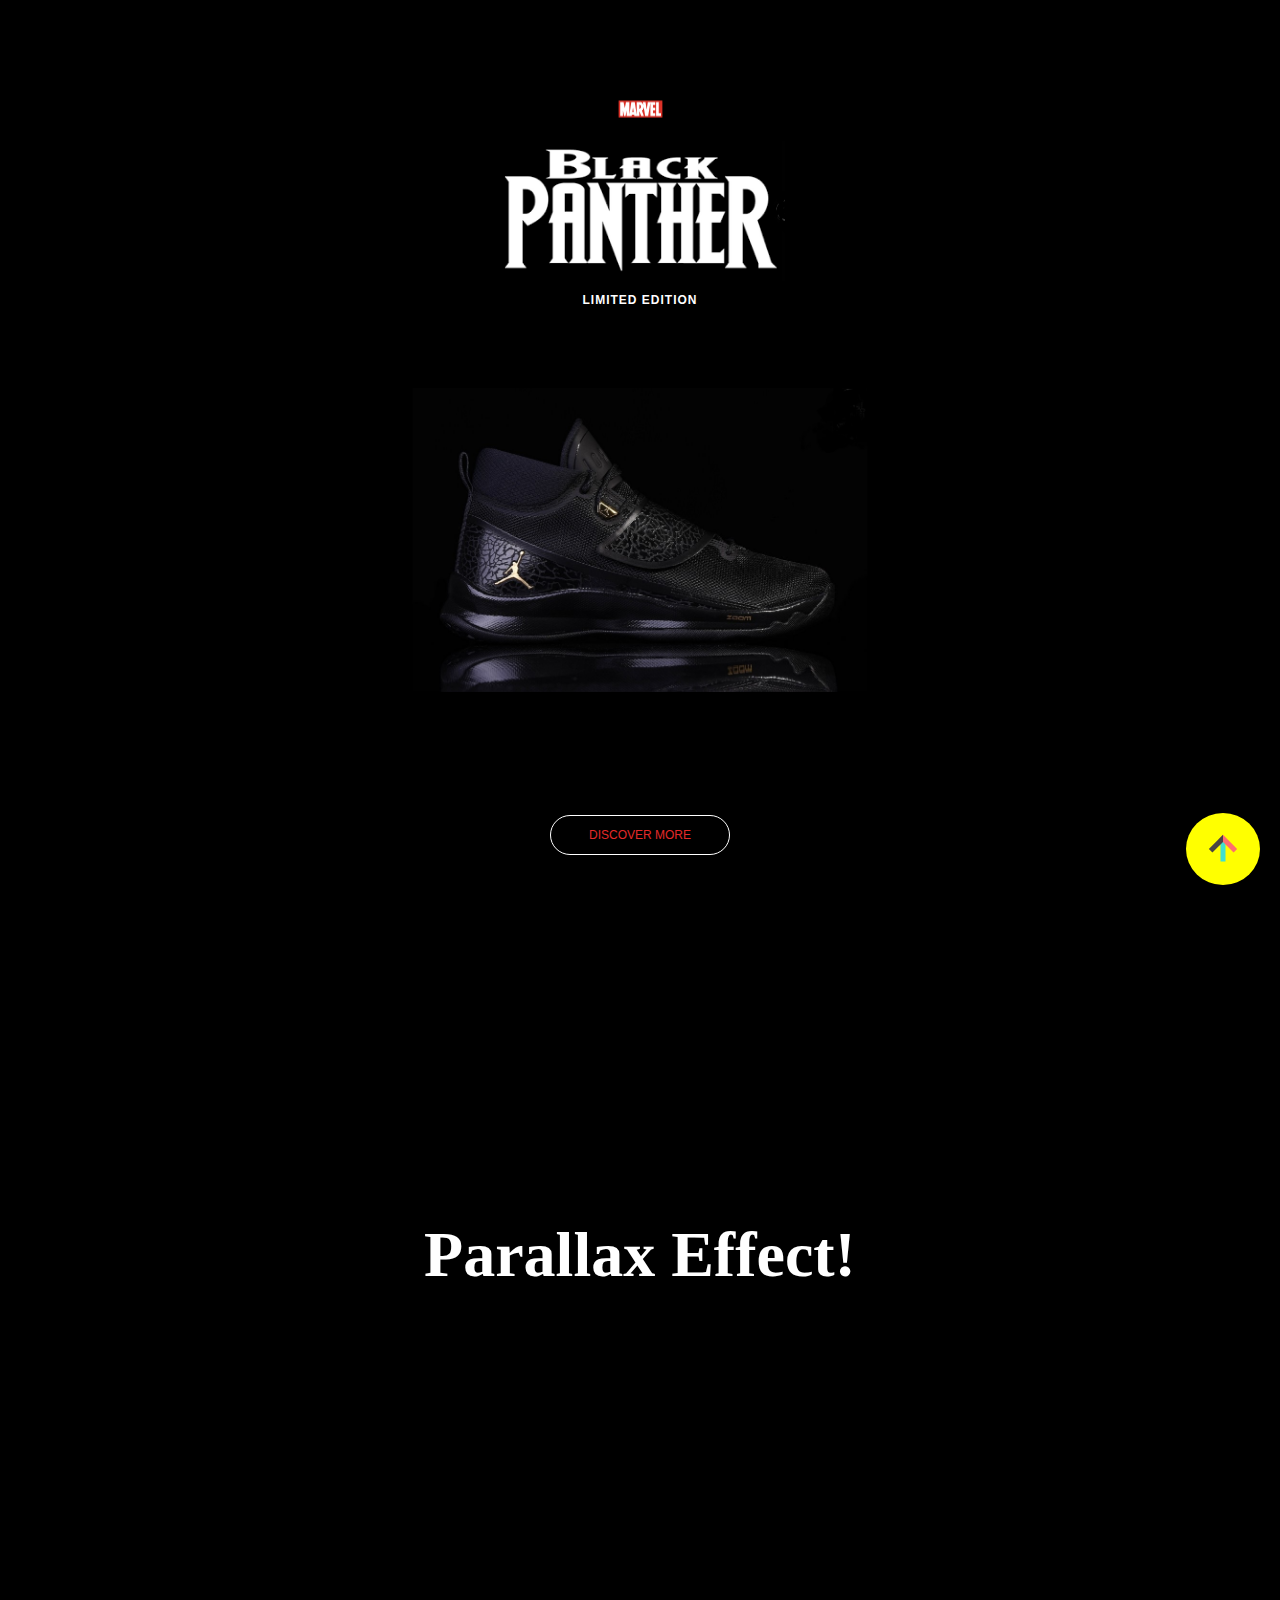
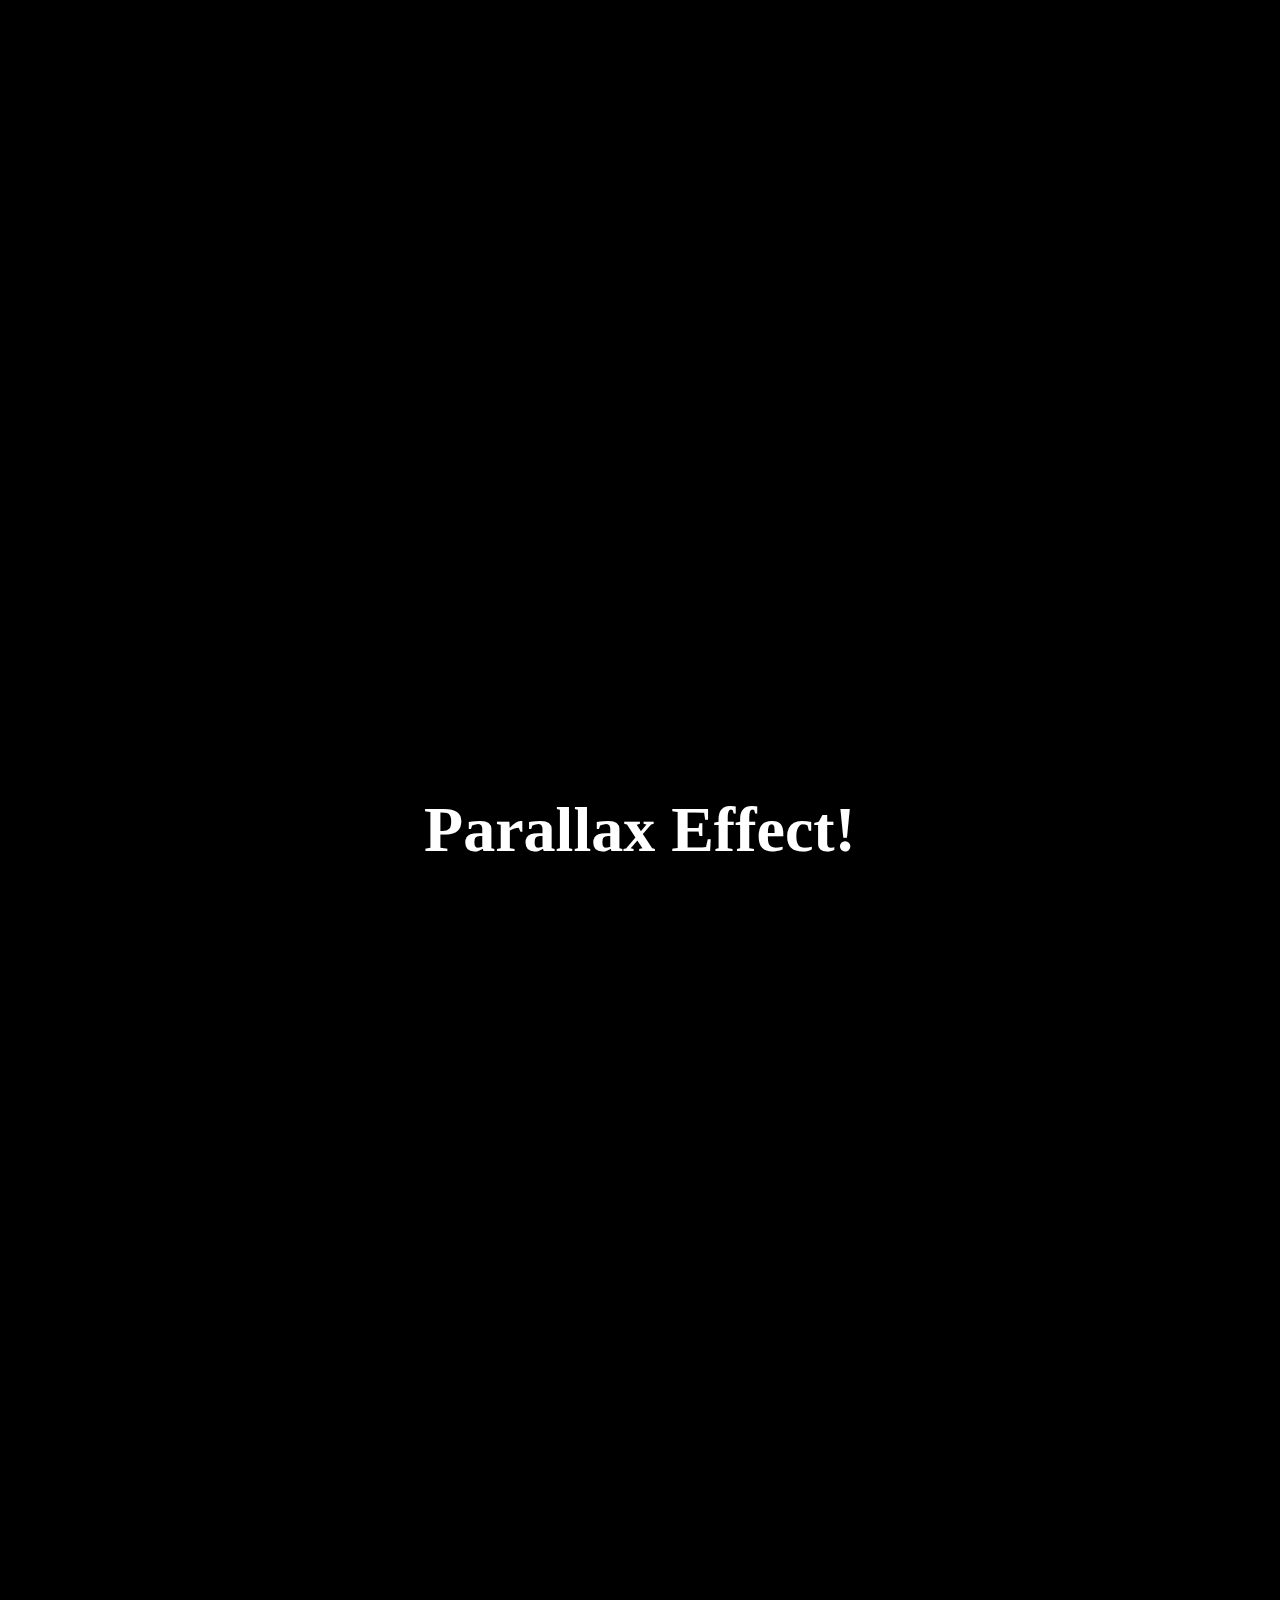
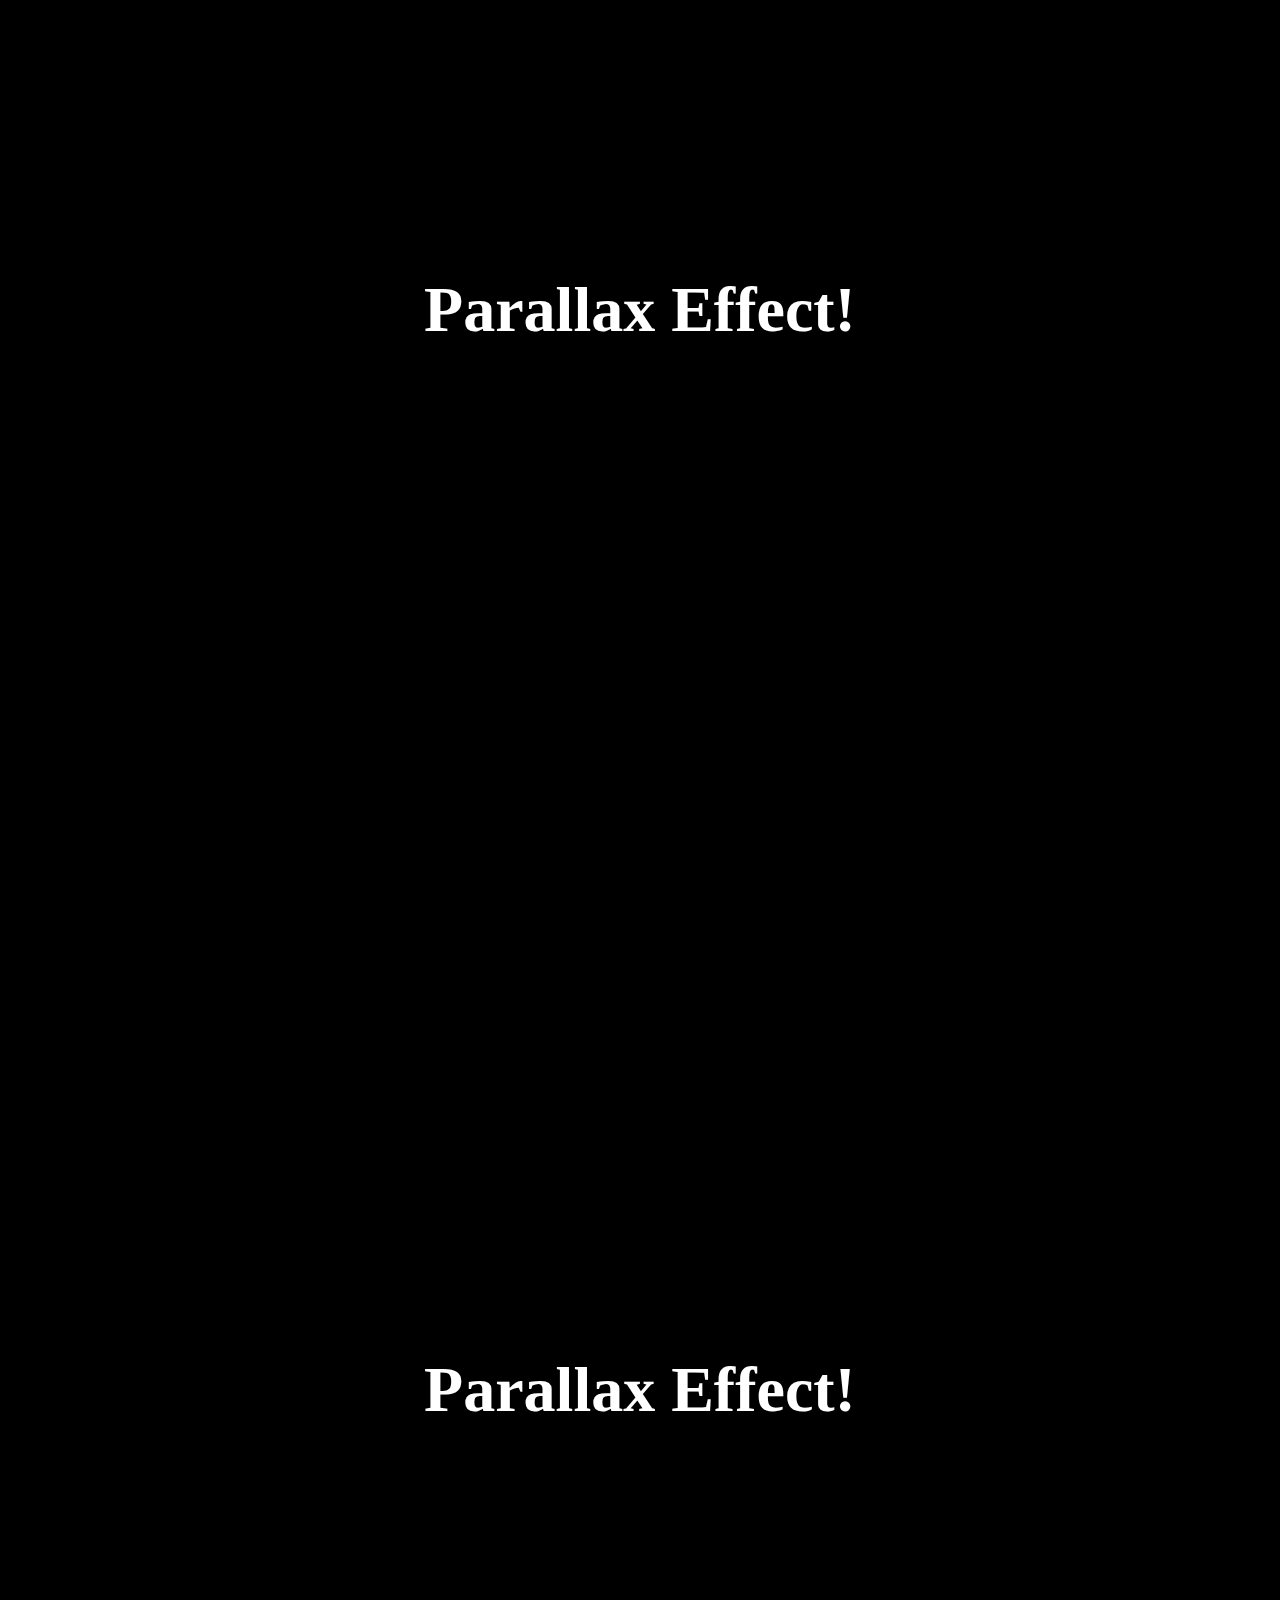
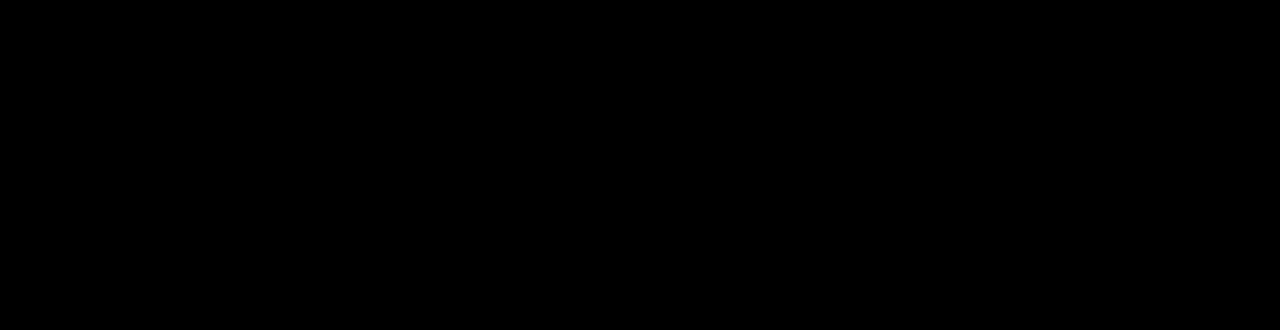
==== Paralax-main/CW Website/index.html @ 2d0e4b4e "Add files via upload" ====
<!DOCTYPE html>
<html lang="en">
<head>
    <meta charset="UTF-8">
    <meta http-equiv="X-UA-Compatible" content="IE=edge">
    <meta name="viewport" content="width=device-width, initial-scale=1.0">
    <title>Document</title>
    <link rel="stylesheet" href="style.css">
    <link rel="stylesheet" href="animate.css">
    <link rel="stylesheet" href="https://cdnjs.cloudflare.com/ajax/libs/animate.css/4.1.1/animate.min.css"/>
    <script src="main.js"></script>
    <script src="wow.mini.js"></script>
    <script>
        new WOW().init();
    </script>
</head>
<body>

    <div class="main">
        <table border="0">
            <tr align="center">
                <td>
                    <img src="Marvel.png" height="40px" width="75px">
                </td>
            </tr>
            <tr align="center">
                <td>
                    <img src="panter.png" height="140px" width="290px">
                </td>
            </tr>
            <tr align="center">
                <td>
                  <div class="label">
                    LIMITED EDITION
                </div>
             </td>
         </tr>
     </table>
     <img src="Nike.jpg" class="shoe" width="455px">
     <div class="btn" >DISCOVER MORE</div>
    </div>

    <div class="bg-2">
        <h1 class="animate__animated animate__fadeInUp">Parallax Effect!</h1>
    </div>

    <div class="bg-3">
        <h1 class="animate__slideOutRight">Parallax Effect!</h1>
    </div>

    <div class="bg-4">
        <h1 class="animate__slideOutRight">Parallax Effect!</h1>
    </div>

    <div class="bg-5">
        <h1 class="animate__slideOutRight">Parallax Effect!</h1>
    </div>
    
    <a href="#" class="back-to-top"></a>
   </body>
</html>
---- Paralax-main/CW Website/style.css ----
body{
    background-color: black;
    margin: 0px;
    padding: 0px;
}

*{
    box-sizing: border-box;
}

div{
    display: flex;
    align-items: center;
    justify-content: center;
    font-size: 2em;
    color: rgb(255, 255, 255);
    text-shadow: 2px 2px 2px #000;
    background-attachment: fixed;
    background-position: center;
    background-repeat: no-repeat;
    background-size: cover;
}

.main{
    height: 100vh;
    width: 100%;
    position: absolute;
    top: 0;
    left: 0;
    background-color: black;
}

.bg-2{
    background-image: url('pink.jpg');
    width: 100%;
    height: 210vh;
    padding-top: 620px;
}

.bg-3{
    background-image: url('rock.jpg');
    width: 100%;
    height: 120vh;
}

.bg-4{
    background-image: url('magic.jpg');
    width: 100%;
    height: 120vh;
}

.bg-5{
    background-image: url('rock.jpg');
    width: 100%;
    height: 120vh;
}

.main table{
    position: absolute;
    top: 22%;
    left: 50%;
    transform: translate(-50%, -50%);
    z-index: 999;
}

.label{
    font-family: Arial, Helvetica, sans-serif;
    font-size: 12px;
    font-weight: bold;
    letter-spacing: 1px;
    color: white;
}

.shoe{
    position: absolute;
    top: 60%;
    left: 50%;
    transform: translate(-50%, -50%);
}

.btn{
    height: 40px;
    width: 180px;
    border: 1px solid white;
    border-radius: 40px;
    font-family: Arial, Helvetica, sans-serif;
    font-size: 12px;
    color: rgb(228, 41, 41);
    text-align: center;
    line-height: 40px;
    position: absolute;
    bottom: 5%;
    left: 50%;
    transform: translate(-50%);
    cursor: pointer;
}

.btn::before{
    content: '';
    height: 120%;
    width: 0px;
    position: absolute;
    left: -10%;
    bottom: 0;
    background-color: white;
    transform: skewX(15deg);
    z-index: -1;
}

.back-to-top{
    position: fixed;
    right: 20px;
    bottom: 15px;
    width: 74px;
    height: 72px;
    background-color: transparent;
    border-radius: 50%;
    background-color: yellow;
}

.back-to-top:hover,
.back-to-top:focus {
    filter: brightness(2.0);
    outline: none;
}

.back-to-top::before,
.back-to-top::after {
    content: '';
    position: absolute;
    top: 50%;
    left: 50%;
    transform: translate(-50%, -50%);
}

.back-to-top::before {
    width: 5px;
    height: 25px;
    border-top-left-radius: 3px;
    border-top-right-radius: 3px;
    background-color: turquoise;
}

.back-to-top::after {
    width: 15px;
    height: 15px;
    transform: translate(-50%, -50%) rotate(45deg);
    border-top: 5px solid rgb(255, 110, 110);
    border-left: 5px solid rgb(73, 68, 68);
}
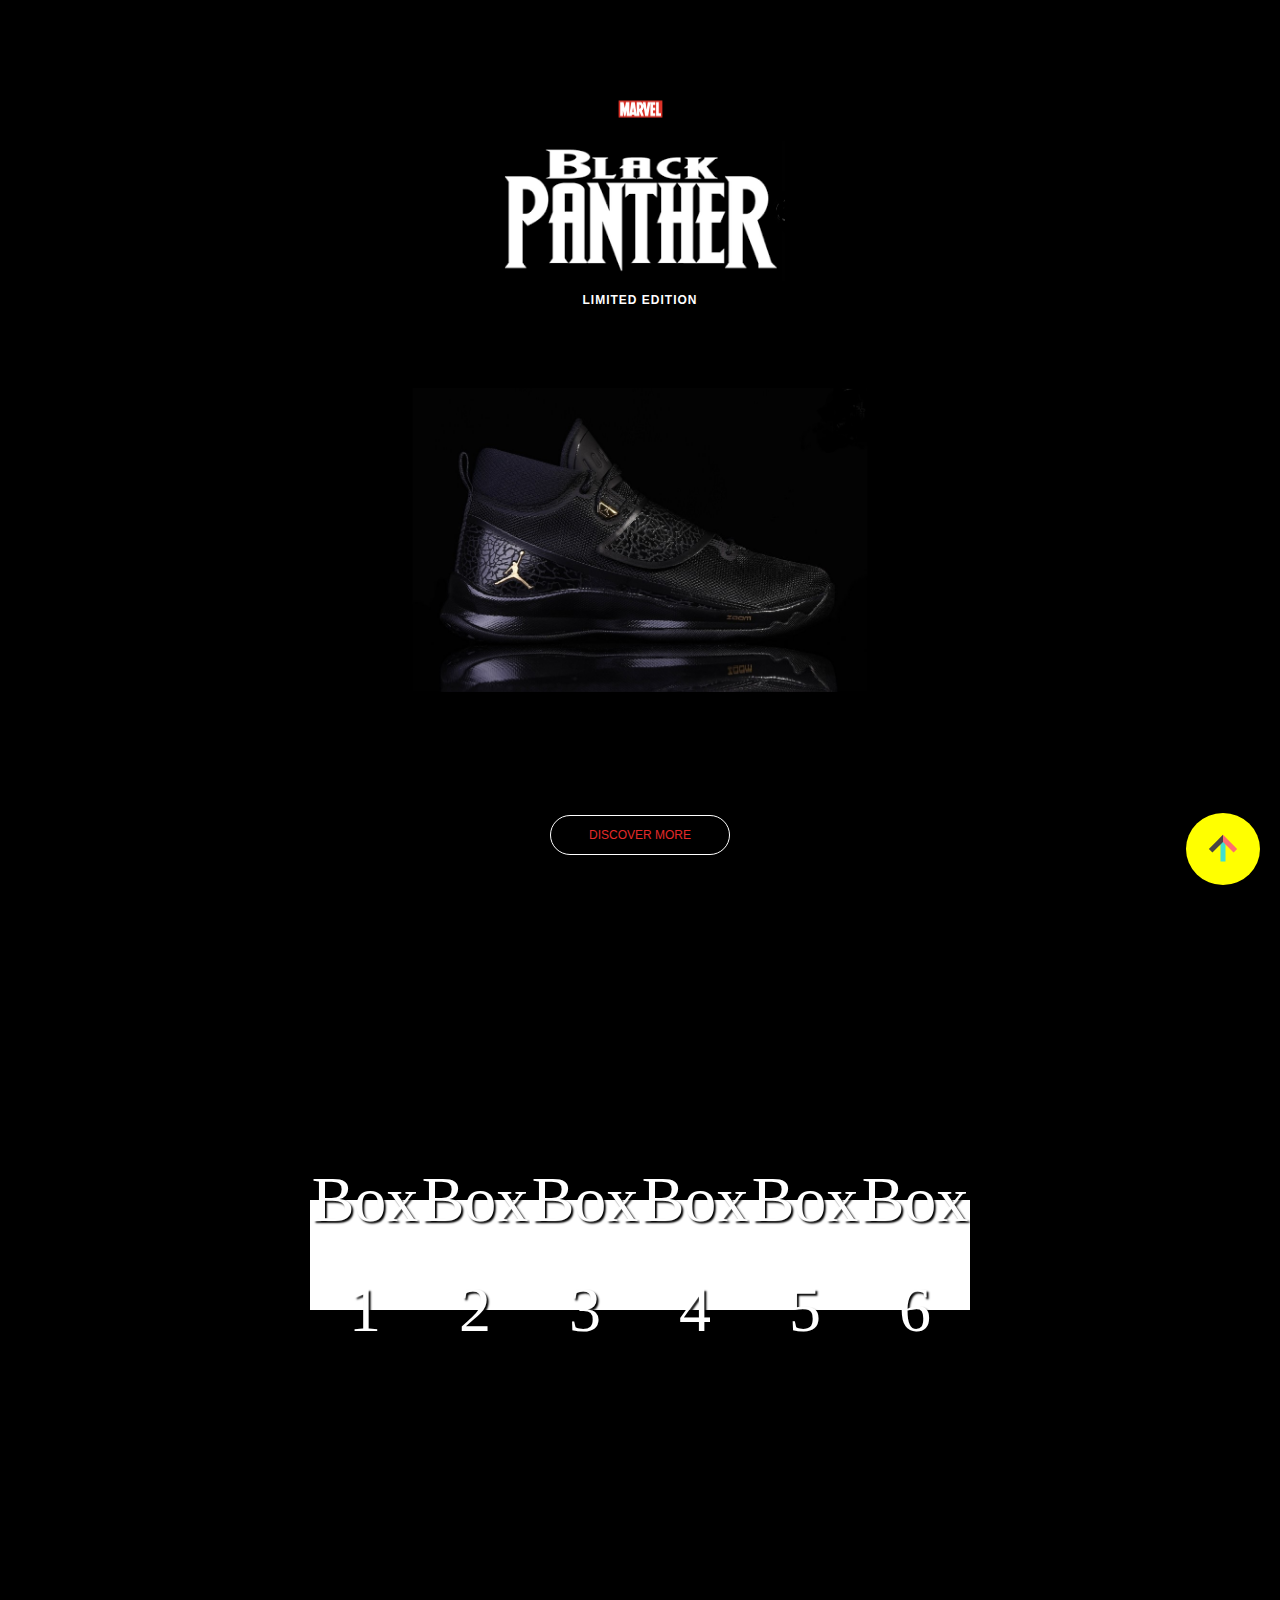
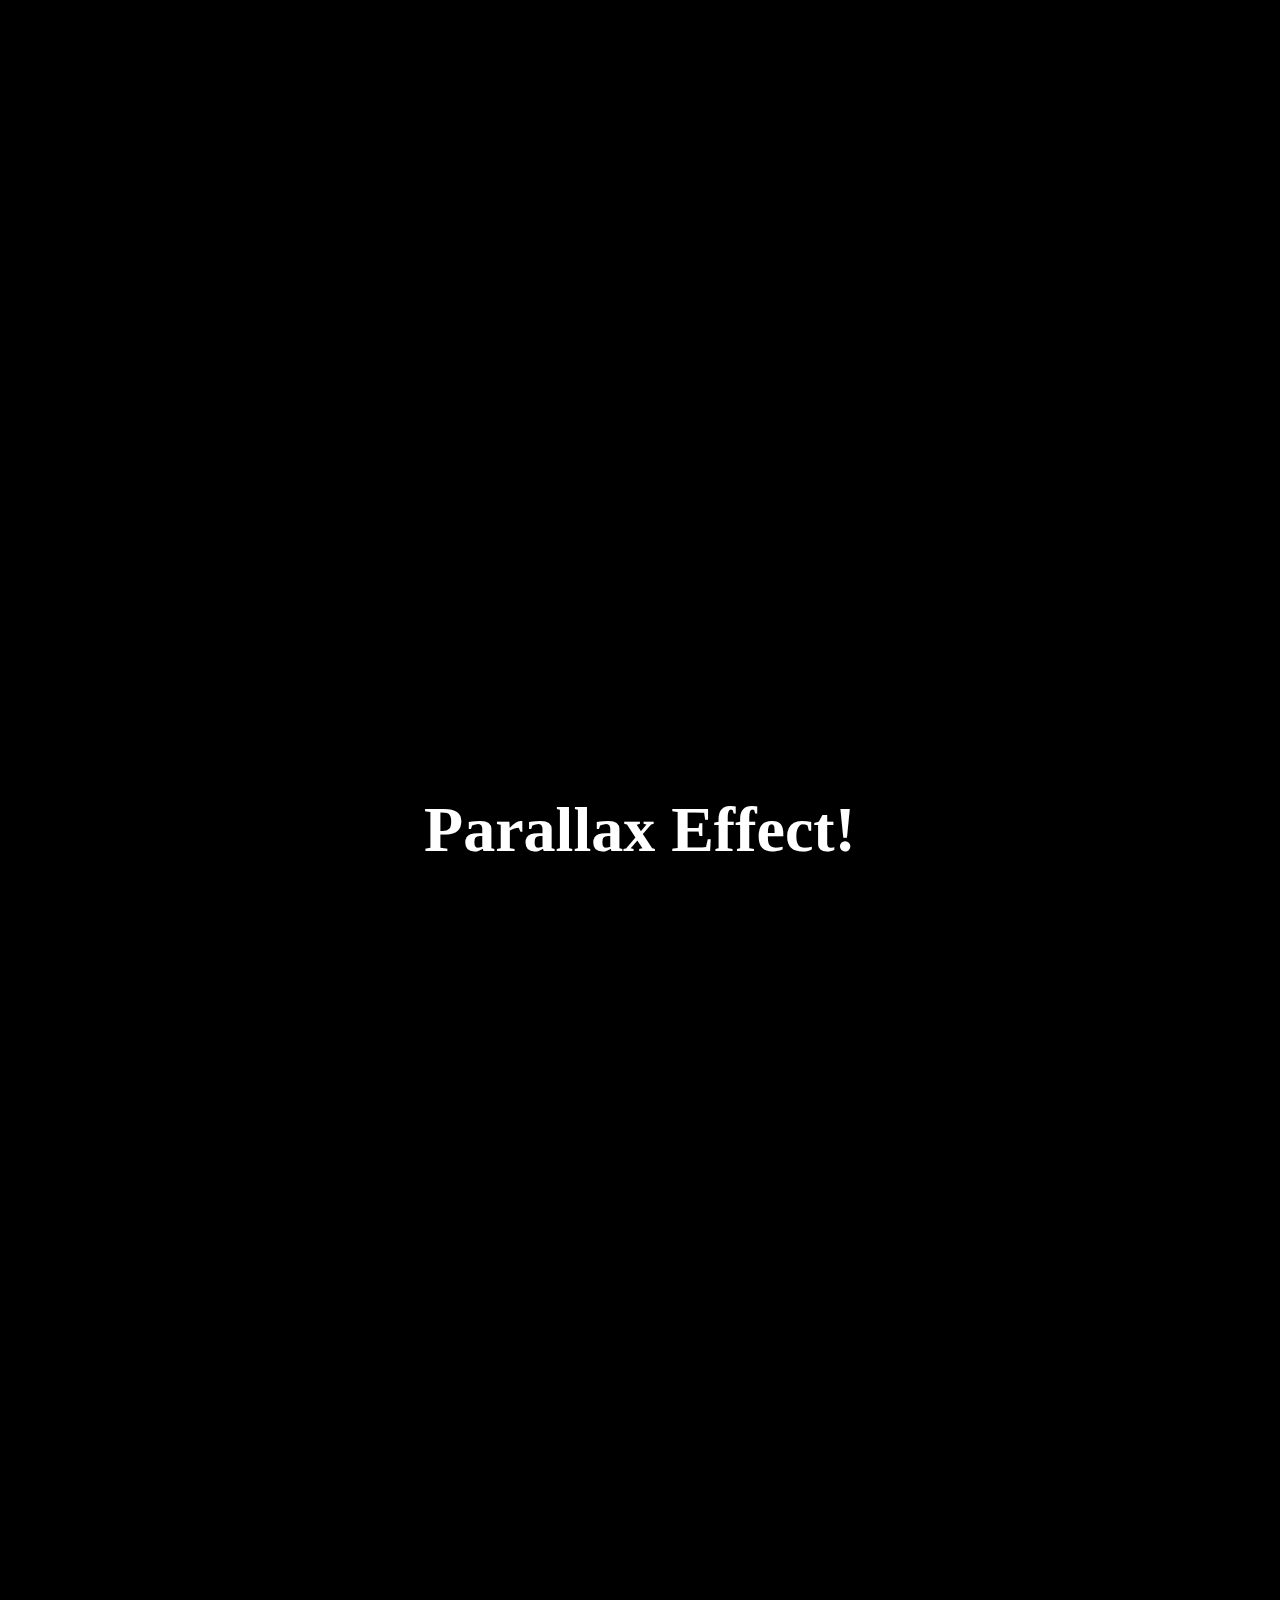
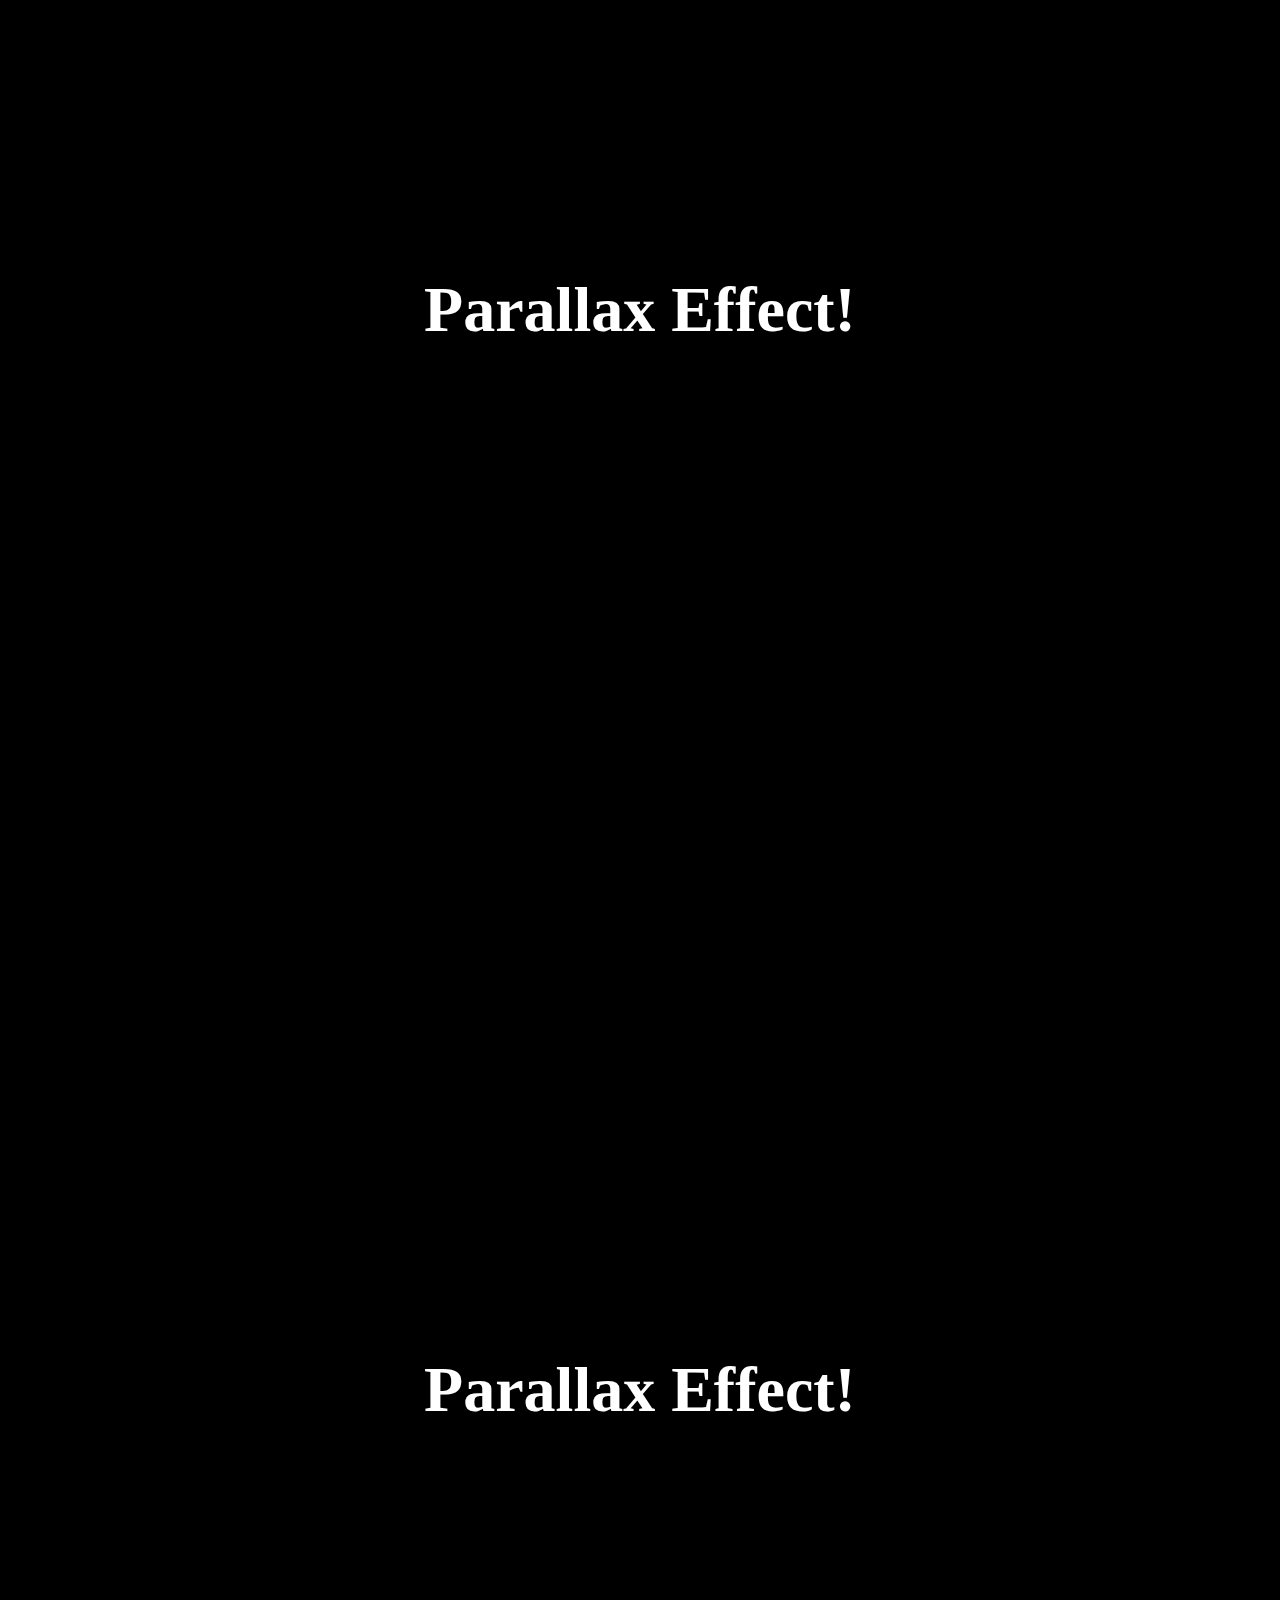
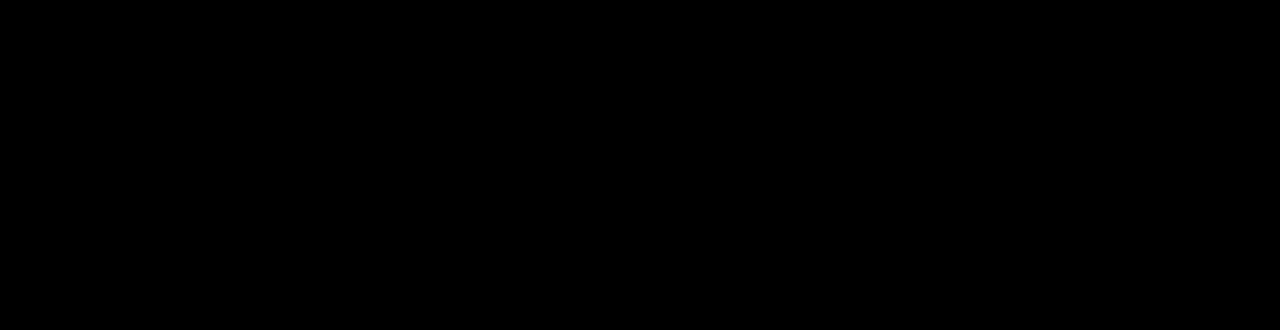
==== commit 0f8d69d0: "Add files via upload" ====
--- a/Paralax-main/CW Website/index.html
+++ b/Paralax-main/CW Website/index.html
@@ -41,7 +41,12 @@
     </div>
 
     <div class="bg-2">
-        <h1 class="animate__animated animate__fadeInUp">Parallax Effect!</h1>
+        <div class="items">Box 1</div>
+        <div class="items">Box 2</div>
+        <div class="items">Box 3</div>
+        <div class="items">Box 4</div>
+        <div class="items">Box 5</div>
+        <div class="items">Box 6</div>
     </div>
 
     <div class="bg-3">
--- a/Paralax-main/CW Website/style.css
+++ b/Paralax-main/CW Website/style.css
@@ -35,6 +35,14 @@
     width: 100%;
     height: 210vh;
     padding-top: 620px;
+}
+
+.items{
+    width: 110px;
+    height: 110px;
+    line-height: 110px;
+    text-align: center;
+    background-color: white;
 }
 
 .bg-3{
